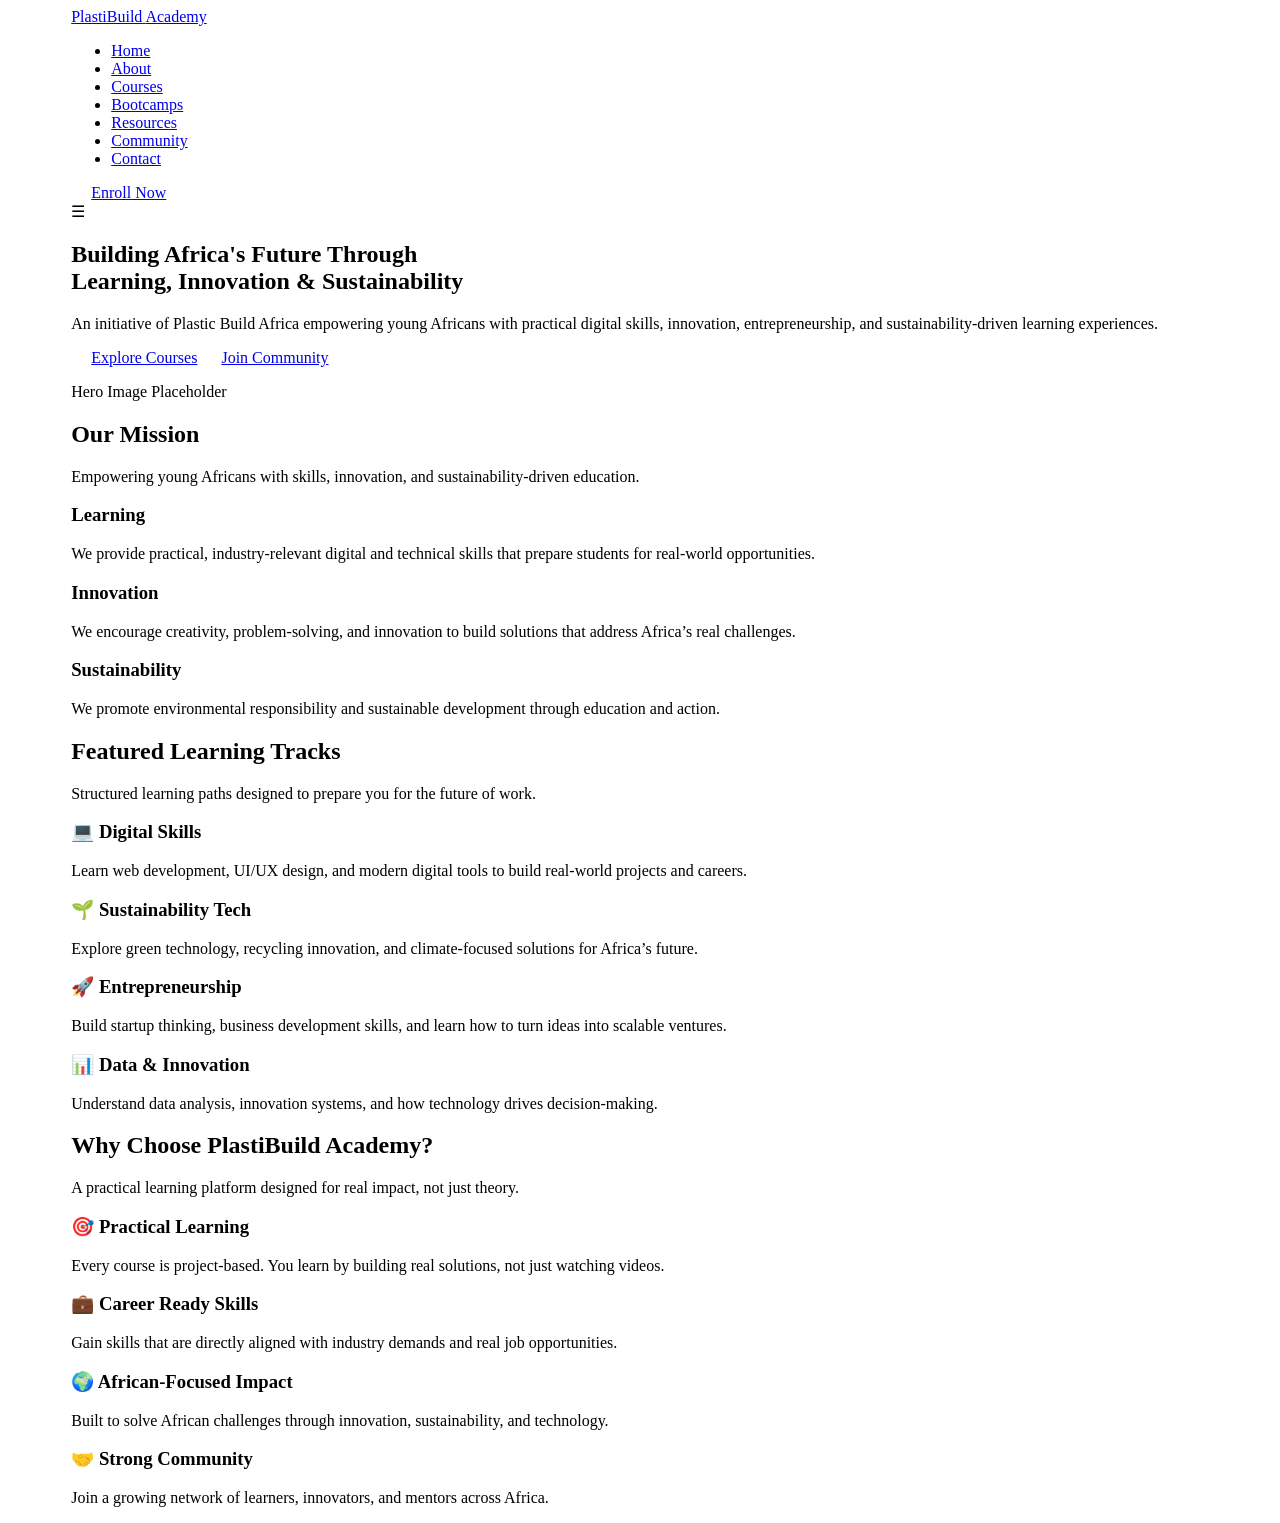
==== index.html @ 9ad03522 "Update index.html" ====
<!DOCTYPE html>
<html lang="en">
<head>
    <meta charset="UTF-8">
    <meta name="viewport" content="width=device-width, initial-scale=1.0">
    <title>PlastiBuild Academy | Building Africa's Future</title>

    <!-- Google Font -->
    <link href="https://fonts.googleapis.com/css2?family=Poppins:wght@300;400;500;600;700;800&display=swap" rel="stylesheet">

    <!-- CSS -->
    <link rel="stylesheet" href="css/style.css">
</head>

<body>

    <!-- ================= NAVBAR ================= -->

    <header class="header">

        <nav class="navbar container">

            <a href="index.html" class="logo">
                <span class="logo-green">PlastiBuild</span>
                <span class="logo-dark">Academy</span>
            </a>

            <ul class="nav-links">

                <li><a href="index.html" class="active">Home</a></li>

                <li><a href="about.html">About</a></li>

                <li><a href="courses.html">Courses</a></li>

                <li><a href="bootcamps.html">Bootcamps</a></li>

                <li><a href="resources.html">Resources</a></li>

                <li><a href="community.html">Community</a></li>

                <li><a href="contact.html">Contact</a></li>

            </ul>

            <a href="#" class="btn">Enroll Now</a>

            <!-- Mobile Menu Button -->
            <div class="menu-toggle">
                ☰
            </div>

        </nav>

    </header>

    <!-- Hero section will come next -->
<!-- ================= HERO SECTION ================= -->

<section class="hero">

    <div class="container hero-content">

        <div class="hero-text">

            <h1>
                Building Africa's Future Through<br>
                Learning, Innovation & Sustainability
            </h1>

            <p>
                An initiative of Plastic Build Africa empowering young Africans with
                practical digital skills, innovation, entrepreneurship, and
                sustainability-driven learning experiences.
            </p>

            <div class="hero-buttons">
                <a href="courses.html" class="btn">Explore Courses</a>
                <a href="community.html" class="btn-outline">Join Community</a>
            </div>

        </div>

        <div class="hero-image">
            <div class="image-box">
                <p>Hero Image Placeholder</p>
            </div>
        </div>

    </div>

</section>

<!-- ================= MISSION SECTION ================= -->

<section class="mission">

    <div class="container">

        <h2 class="section-title">Our Mission</h2>

        <p class="section-subtitle">
            Empowering young Africans with skills, innovation, and sustainability-driven education.
        </p>

        <div class="mission-grid">

            <div class="mission-card">
                <h3>Learning</h3>
                <p>
                    We provide practical, industry-relevant digital and technical skills
                    that prepare students for real-world opportunities.
                </p>
            </div>

            <div class="mission-card">
                <h3>Innovation</h3>
                <p>
                    We encourage creativity, problem-solving, and innovation to build
                    solutions that address Africa’s real challenges.
                </p>
            </div>

            <div class="mission-card">
                <h3>Sustainability</h3>
                <p>
                    We promote environmental responsibility and sustainable development
                    through education and action.
                </p>
            </div>

        </div>

    </div>

        </section>

    
<!-- ================= FEATURED LEARNING TRACKS ================= -->

<section class="tracks">

    <div class="container">

        <h2 class="section-title">Featured Learning Tracks</h2>

        <p class="section-subtitle">
            Structured learning paths designed to prepare you for the future of work.
        </p>

        <div class="track-grid">

            <div class="track-card">
                <h3>💻 Digital Skills</h3>
                <p>
                    Learn web development, UI/UX design, and modern digital tools
                    to build real-world projects and careers.
                </p>
            </div>

            <div class="track-card">
                <h3>🌱 Sustainability Tech</h3>
                <p>
                    Explore green technology, recycling innovation, and climate-focused
                    solutions for Africa’s future.
                </p>
            </div>

            <div class="track-card">
                <h3>🚀 Entrepreneurship</h3>
                <p>
                    Build startup thinking, business development skills, and learn how
                    to turn ideas into scalable ventures.
                </p>
            </div>

            <div class="track-card">
                <h3>📊 Data & Innovation</h3>
                <p>
                    Understand data analysis, innovation systems, and how technology
                    drives decision-making.
                </p>
            </div>

        </div>

    </div>

</section>


    <!-- ================= WHY CHOOSE US ================= -->

<section class="why">

    <div class="container">

        <h2 class="section-title">Why Choose PlastiBuild Academy?</h2>

        <p class="section-subtitle">
            A practical learning platform designed for real impact, not just theory.
        </p>

        <div class="why-grid">

            <div class="why-card">
                <h3>🎯 Practical Learning</h3>
                <p>
                    Every course is project-based. You learn by building real solutions,
                    not just watching videos.
                </p>
            </div>

            <div class="why-card">
                <h3>💼 Career Ready Skills</h3>
                <p>
                    Gain skills that are directly aligned with industry demands and
                    real job opportunities.
                </p>
            </div>

            <div class="why-card">
                <h3>🌍 African-Focused Impact</h3>
                <p>
                    Built to solve African challenges through innovation, sustainability,
                    and technology.
                </p>
            </div>

            <div class="why-card">
                <h3>🤝 Strong Community</h3>
                <p>
                    Join a growing network of learners, innovators, and mentors across
                    Africa.
                </p>
            </div>

        </div>

    </div>

</section>

    
    
    <script src="js/script.js"></script>

</body>
</html>
---- css/style.css ----
.container {
  width: 90%;
  max-width: 1200px;
  margin: auto;
}

.section {
  padding: var(--space-8) 0;
}

.text-center {
  text-align: center;
}

/* Buttons Base */
.btn {
  padding: 12px 20px;
  border-radius: var(--radius-md);
  border: none;
  cursor: pointer;
  transition: var(--transition-normal);
  font-weight: 500;
}

.btn-primary {
  background: var(--primary-blue);
  color: var(--white);
}

.btn-primary:hover {
  opacity: 0.9;
}

.btn-secondary {
  background: var(--white);
  border: 1px solid var(--primary-blue);
  color: var(--primary-blue);
}

.btn-green {
  background: var(--eco-green);
  color: var(--white);
}

.card {
  background: var(--white);
  border-radius: var(--radius-md);
  box-shadow: var(--shadow-sm);
  padding: var(--space-5);
  }
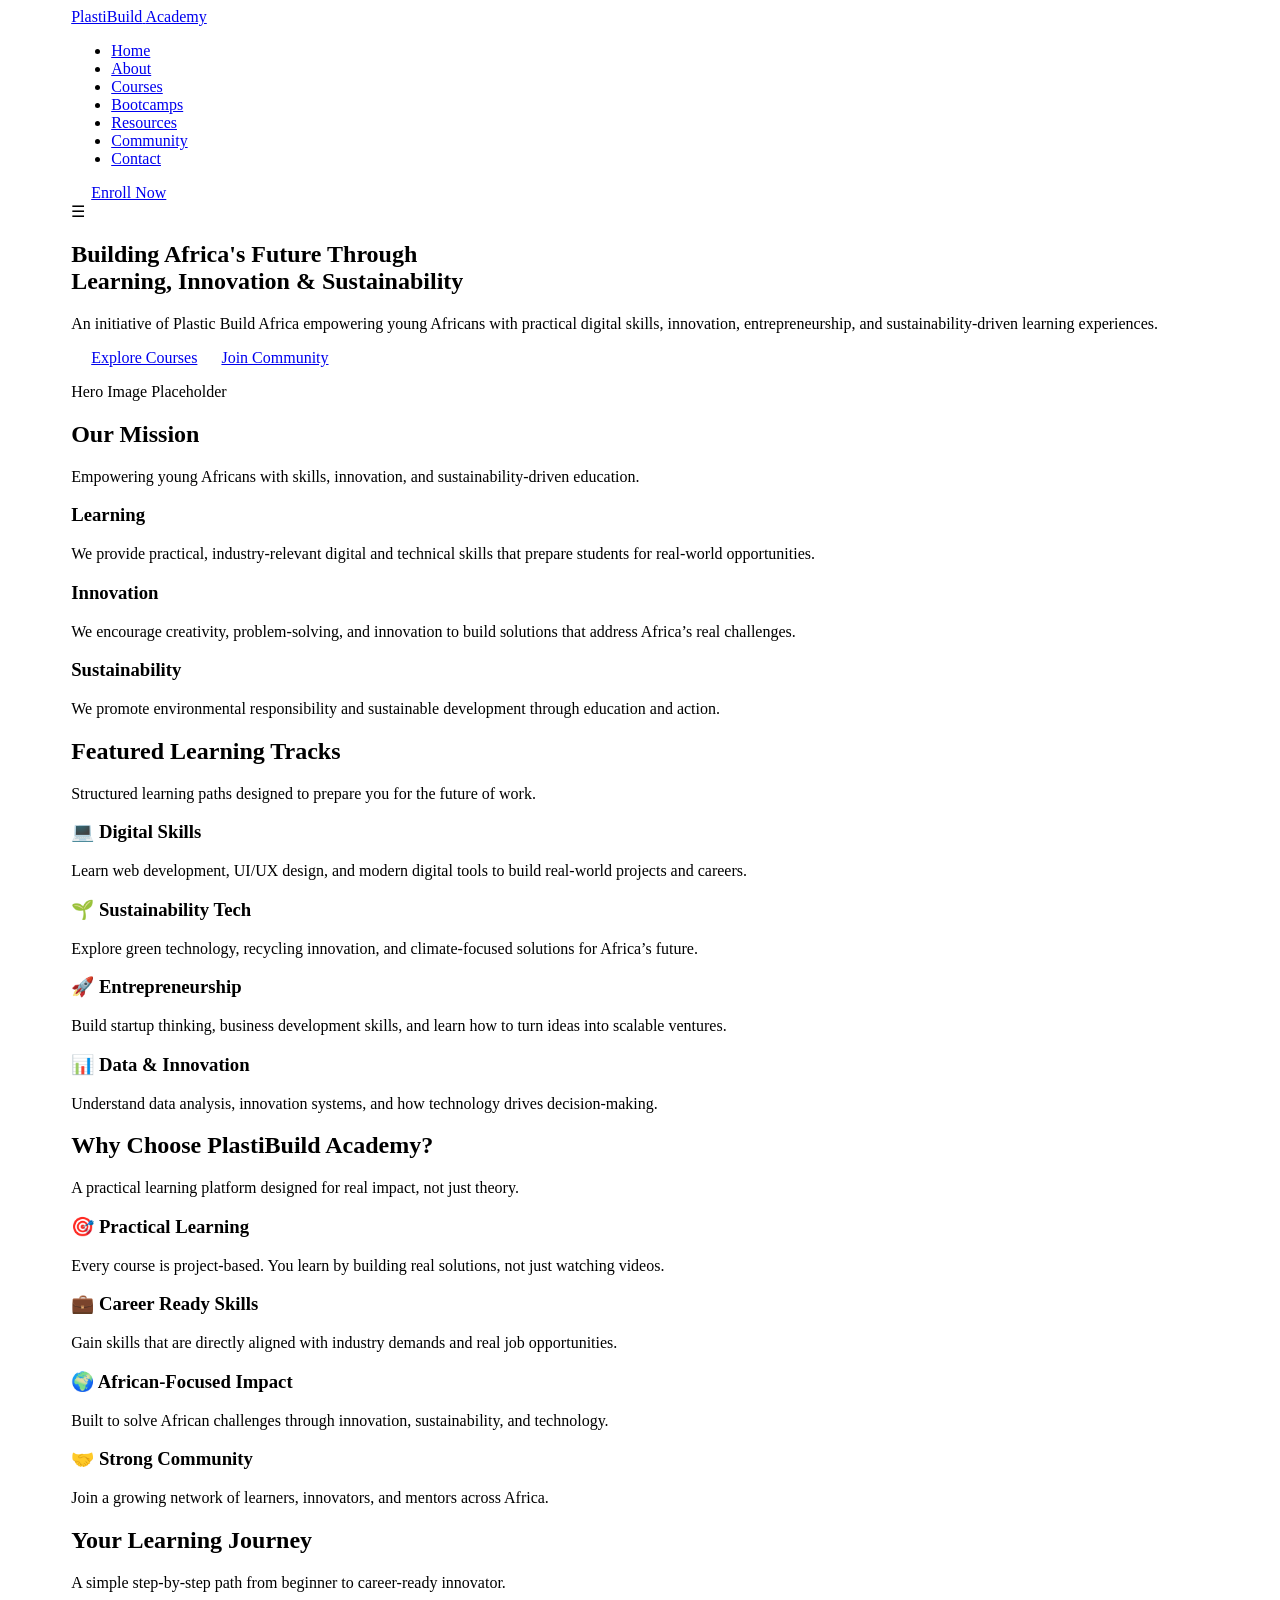
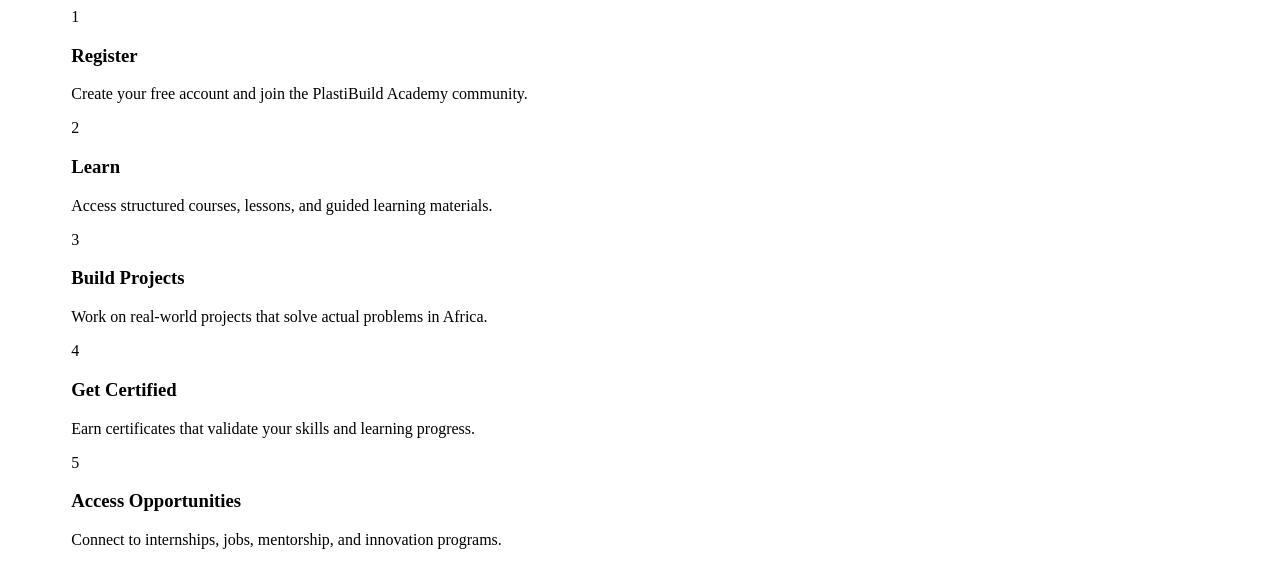
==== commit 26475e48: "Add learning journey section to index.html Added a new section detailing the learning journey with s" ====
--- a/index.html
+++ b/index.html
@@ -242,7 +242,59 @@
 
 </section>
 
+<!-- ================= LEARNING JOURNEY ================= -->
+
+<section class="journey">
+
+    <div class="container">
+
+        <h2 class="section-title">Your Learning Journey</h2>
+
+        <p class="section-subtitle">
+            A simple step-by-step path from beginner to career-ready innovator.
+        </p>
+
+        <div class="journey-grid">
+
+            <div class="journey-step">
+                <div class="step-number">1</div>
+                <h3>Register</h3>
+                <p>Create your free account and join the PlastiBuild Academy community.</p>
+            </div>
+
+            <div class="journey-step">
+                <div class="step-number">2</div>
+                <h3>Learn</h3>
+                <p>Access structured courses, lessons, and guided learning materials.</p>
+            </div>
+
+            <div class="journey-step">
+                <div class="step-number">3</div>
+                <h3>Build Projects</h3>
+                <p>Work on real-world projects that solve actual problems in Africa.</p>
+            </div>
+
+            <div class="journey-step">
+                <div class="step-number">4</div>
+                <h3>Get Certified</h3>
+                <p>Earn certificates that validate your skills and learning progress.</p>
+            </div>
+
+            <div class="journey-step">
+                <div class="step-number">5</div>
+                <h3>Access Opportunities</h3>
+                <p>Connect to internships, jobs, mentorship, and innovation programs.</p>
+            </div>
+
+        </div>
+
+    </div>
+
+</section>
+
+
     
+
     
     <script src="js/script.js"></script>
 
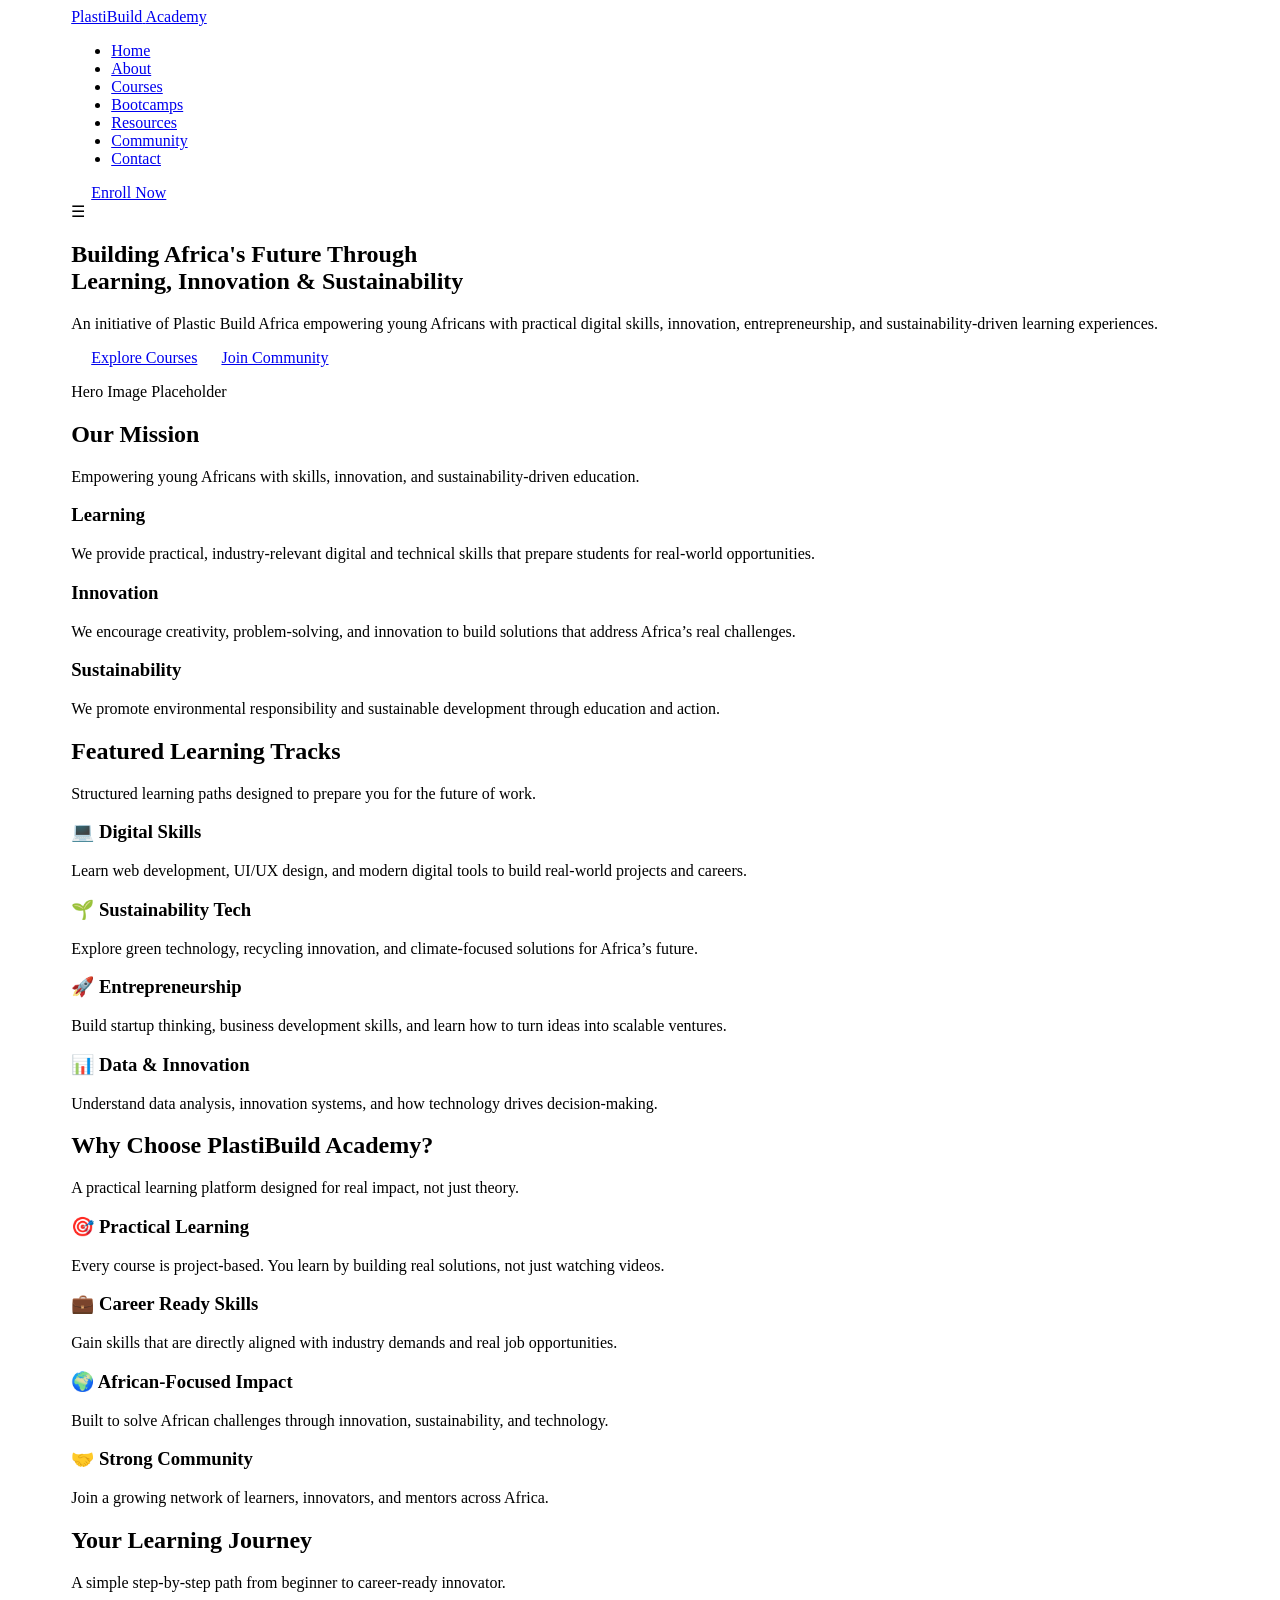
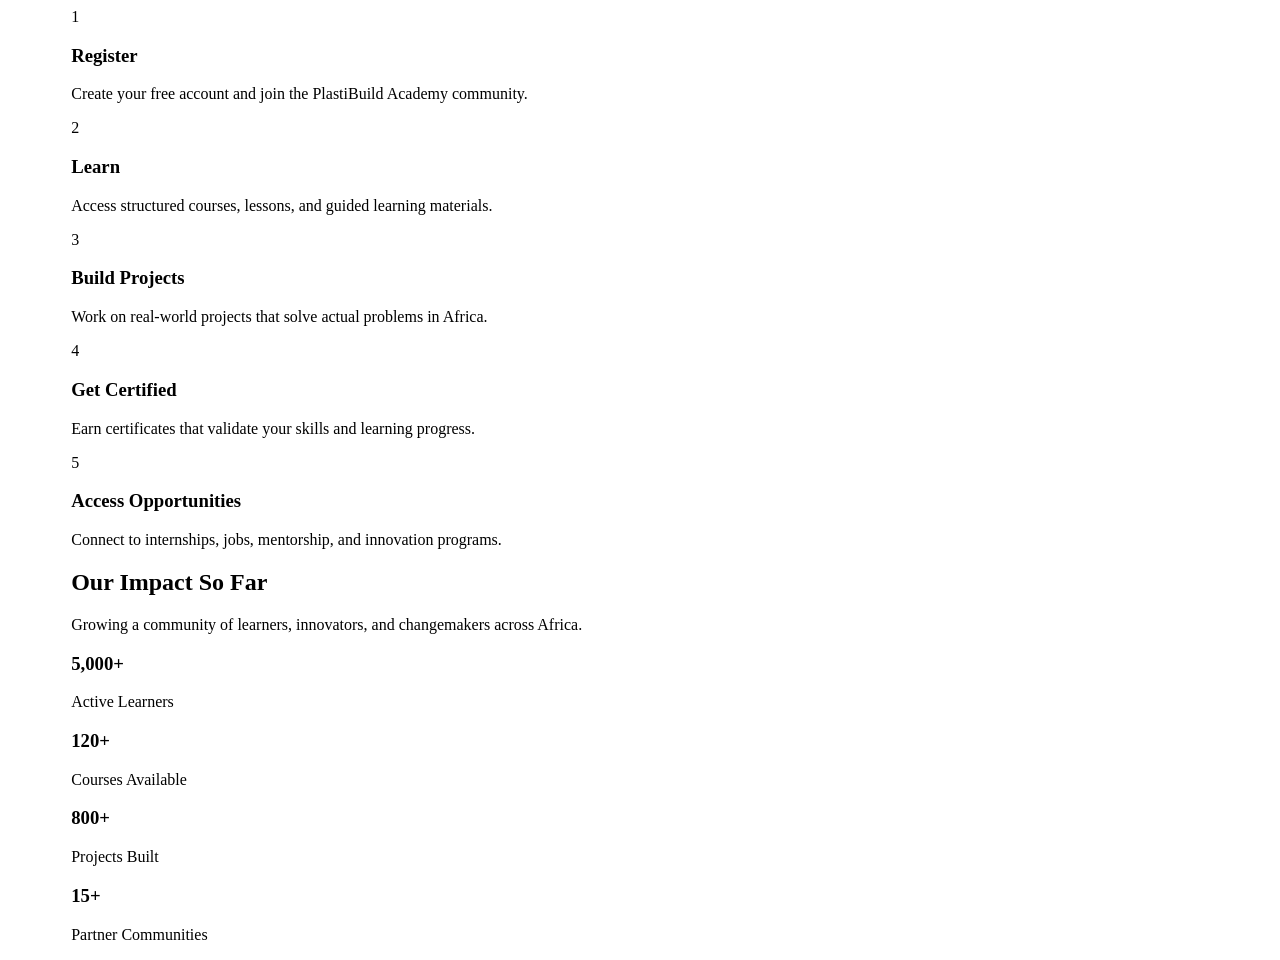
==== commit 3a12e9e3: "Add impact statistics section to index.html Added impact statistics section with key metrics." ====
--- a/index.html
+++ b/index.html
@@ -292,7 +292,48 @@
 
 </section>
 
-
+<!-- ================= IMPACT STATISTICS ================= -->
+
+<section class="stats">
+
+    <div class="container">
+
+        <h2 class="section-title">Our Impact So Far</h2>
+
+        <p class="section-subtitle">
+            Growing a community of learners, innovators, and changemakers across Africa.
+        </p>
+
+        <div class="stats-grid">
+
+            <div class="stat-card">
+                <h3>5,000+</h3>
+                <p>Active Learners</p>
+            </div>
+
+            <div class="stat-card">
+                <h3>120+</h3>
+                <p>Courses Available</p>
+            </div>
+
+            <div class="stat-card">
+                <h3>800+</h3>
+                <p>Projects Built</p>
+            </div>
+
+            <div class="stat-card">
+                <h3>15+</h3>
+                <p>Partner Communities</p>
+            </div>
+
+        </div>
+
+    </div>
+
+</section>
+
+
+    
     
 
     
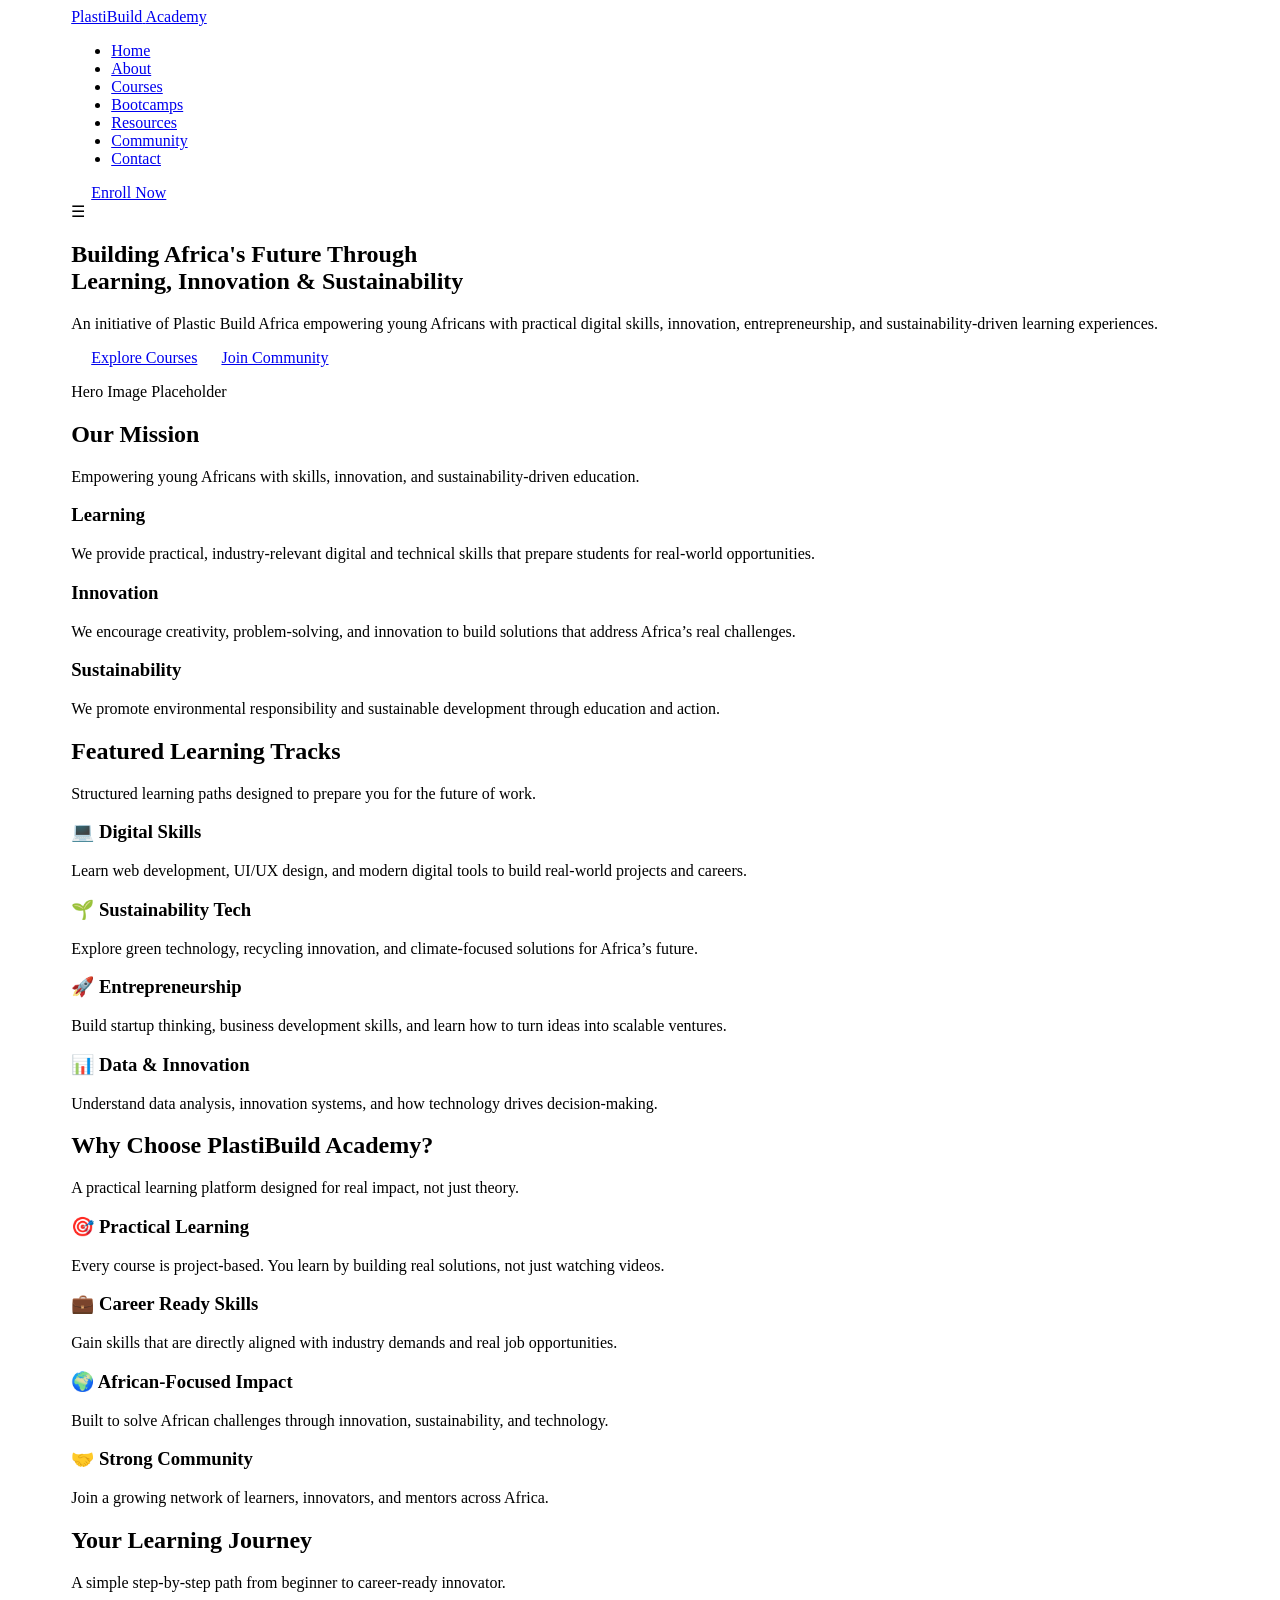
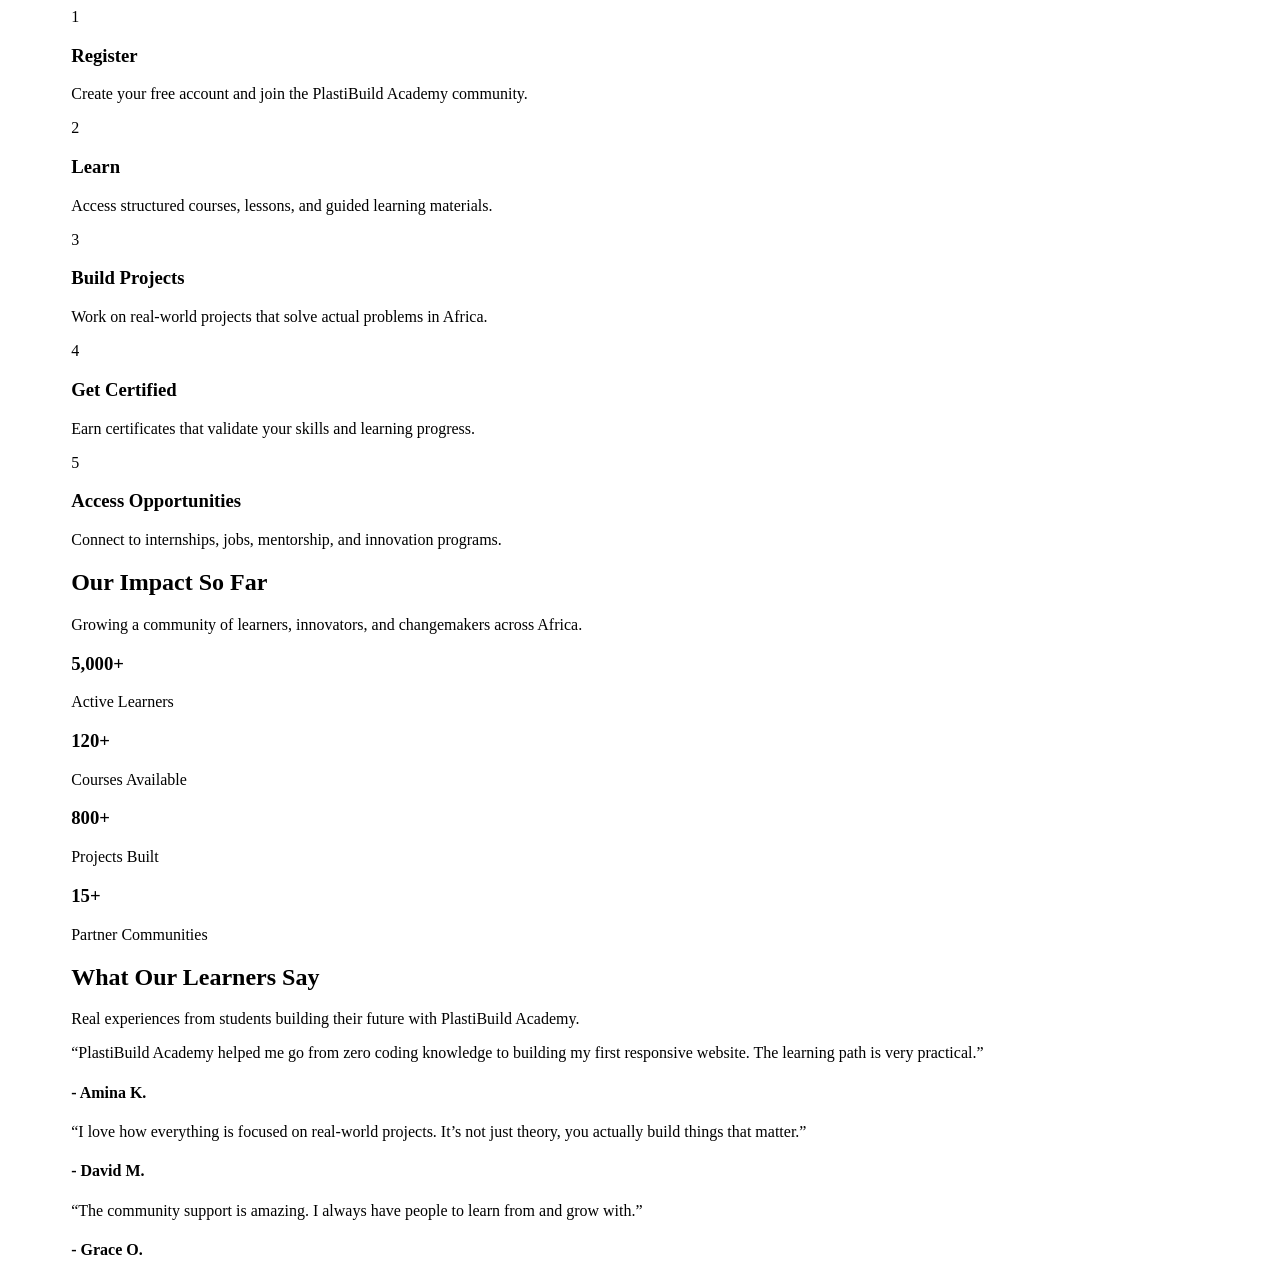
==== commit 9de3aa91: "Add testimonials section to index.html Added a testimonials section with student feedback." ====
--- a/index.html
+++ b/index.html
@@ -333,6 +333,48 @@
 </section>
 
 
+    <!-- ================= TESTIMONIALS ================= -->
+
+<section class="testimonials">
+
+    <div class="container">
+
+        <h2 class="section-title">What Our Learners Say</h2>
+
+        <p class="section-subtitle">
+            Real experiences from students building their future with PlastiBuild Academy.
+        </p>
+
+        <div class="testimonial-grid">
+
+            <div class="testimonial-card">
+                <p>
+                    “PlastiBuild Academy helped me go from zero coding knowledge to building my first
+                    responsive website. The learning path is very practical.”
+                </p>
+                <h4>- Amina K.</h4>
+            </div>
+
+            <div class="testimonial-card">
+                <p>
+                    “I love how everything is focused on real-world projects. It’s not just theory,
+                    you actually build things that matter.”
+                </p>
+                <h4>- David M.</h4>
+            </div>
+
+            <div class="testimonial-card">
+                <p>
+                    “The community support is amazing. I always have people to learn from and grow with.”
+                </p>
+                <h4>- Grace O.</h4>
+            </div>
+
+        </div>
+
+    </div>
+
+</section>
     
     
 
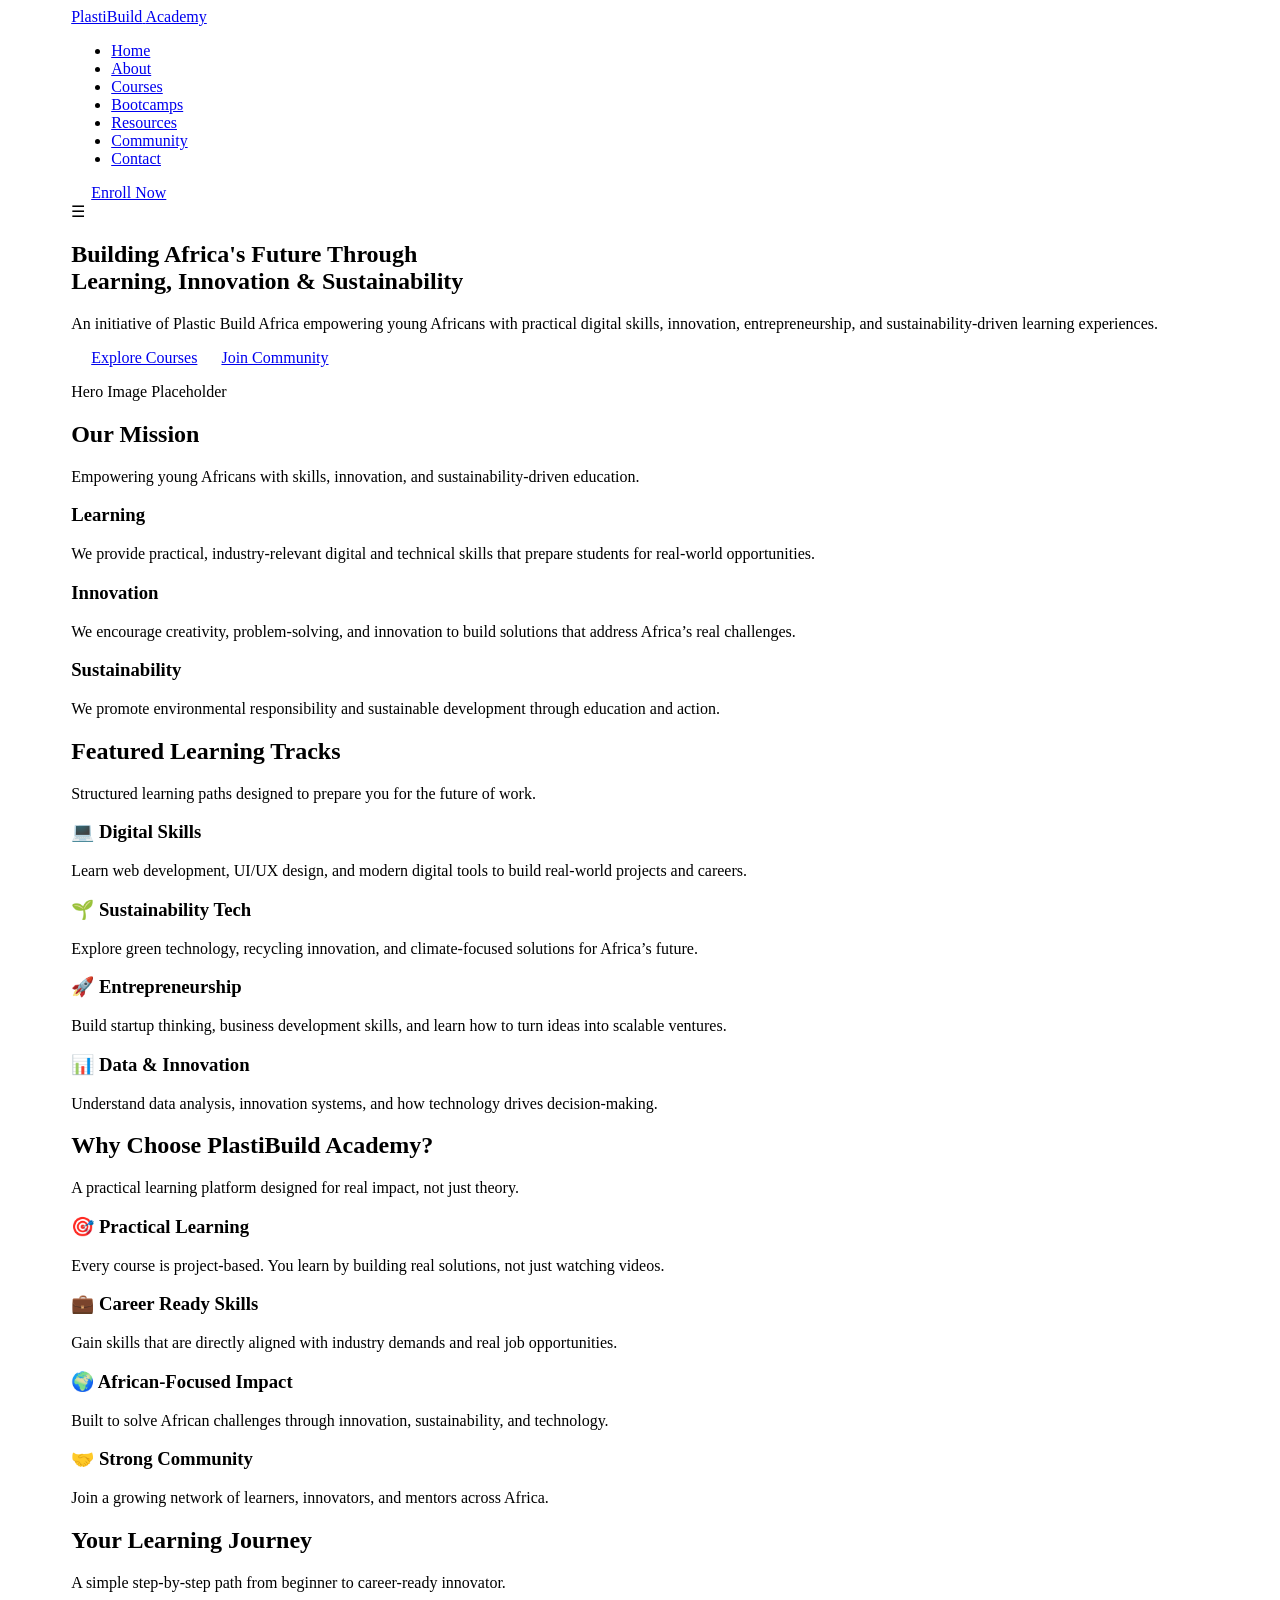
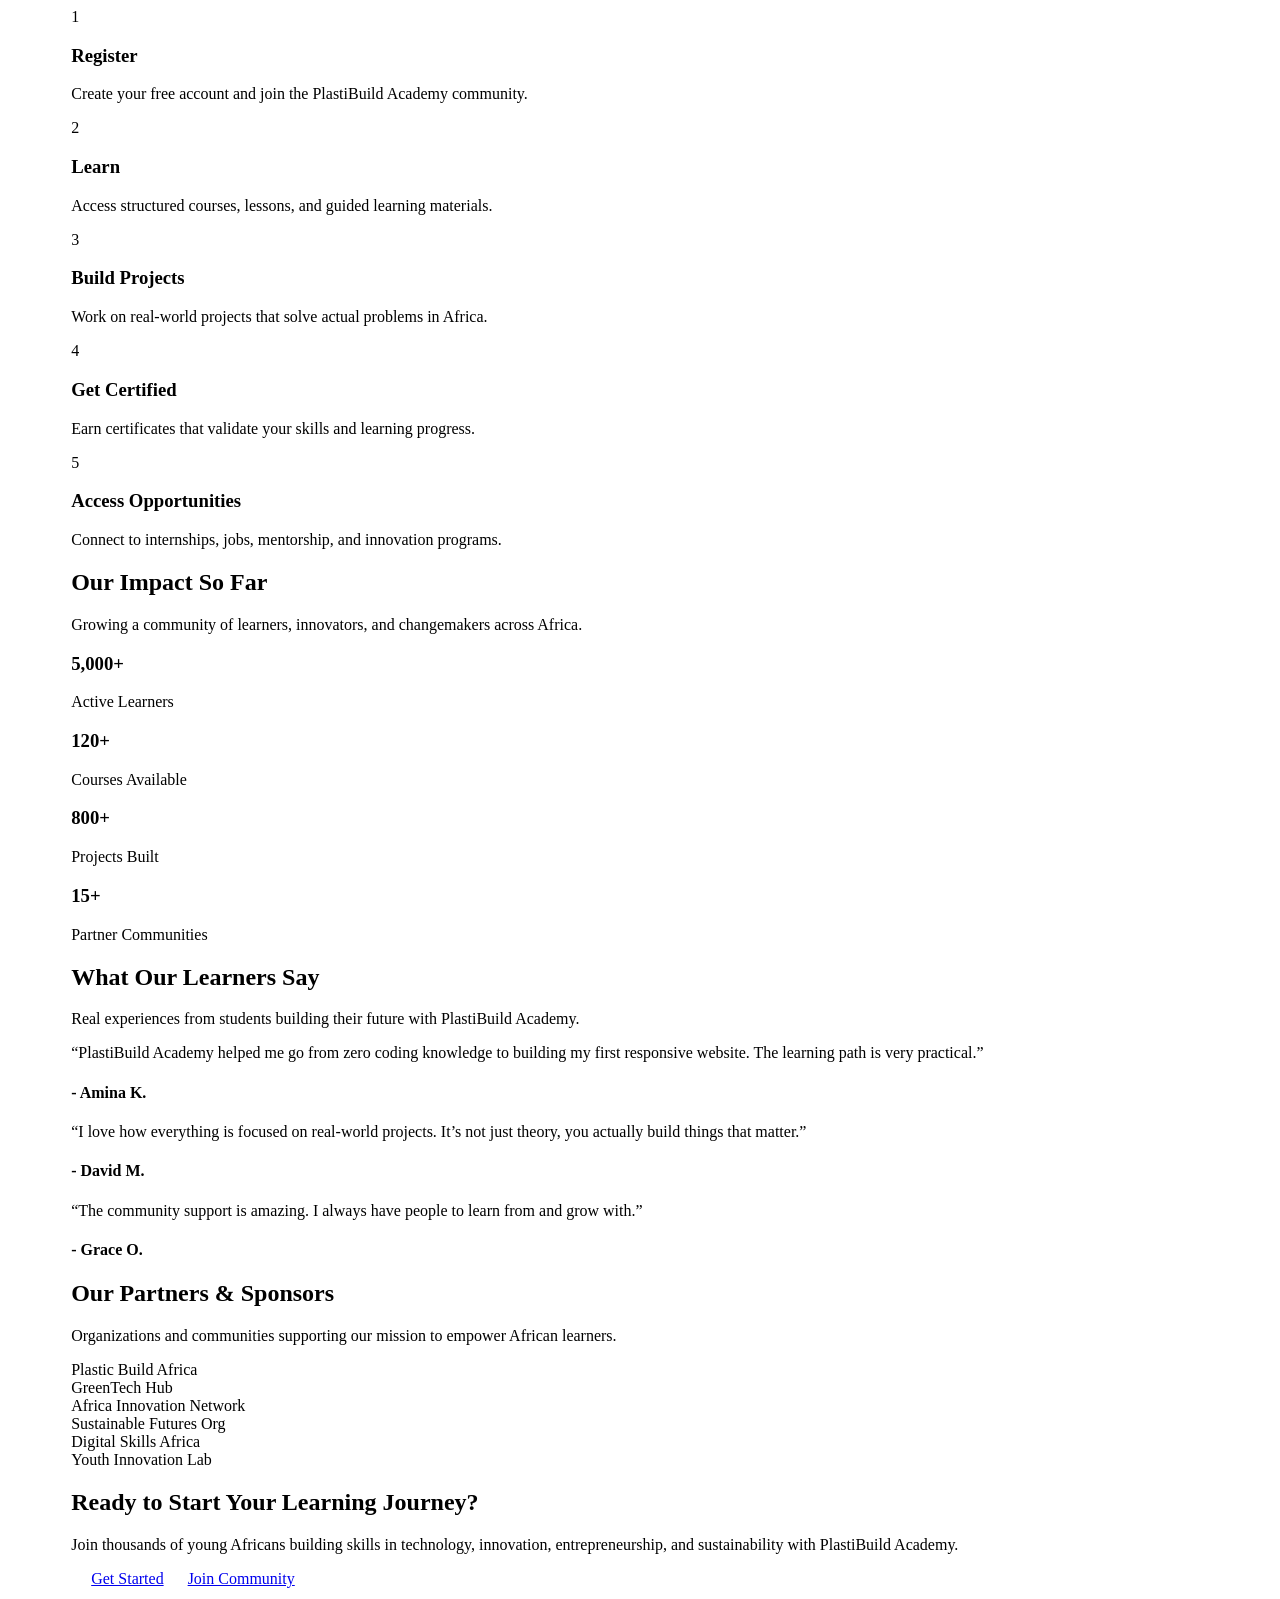
==== commit 0c6cb442: "Add partners section and call to action" ====
--- a/index.html
+++ b/index.html
@@ -376,7 +376,55 @@
 
 </section>
     
+    <!-- ================= PARTNERS ================= -->
+
+<section class="partners">
+
+    <div class="container">
+
+        <h2 class="section-title">Our Partners & Sponsors</h2>
+
+        <p class="section-subtitle">
+            Organizations and communities supporting our mission to empower African learners.
+        </p>
+
+        <div class="partner-grid">
+
+            <div class="partner-logo">Plastic Build Africa</div>
+            <div class="partner-logo">GreenTech Hub</div>
+            <div class="partner-logo">Africa Innovation Network</div>
+            <div class="partner-logo">Sustainable Futures Org</div>
+            <div class="partner-logo">Digital Skills Africa</div>
+            <div class="partner-logo">Youth Innovation Lab</div>
+
+        </div>
+
+    </div>
+
+</section>
     
+
+    <!-- ================= CALL TO ACTION ================= -->
+
+<section class="cta">
+
+    <div class="container cta-box">
+
+        <h2>Ready to Start Your Learning Journey?</h2>
+
+        <p>
+            Join thousands of young Africans building skills in technology,
+            innovation, entrepreneurship, and sustainability with PlastiBuild Academy.
+        </p>
+
+        <div class="cta-buttons">
+            <a href="courses.html" class="btn">Get Started</a>
+            <a href="community.html" class="btn-outline">Join Community</a>
+        </div>
+
+    </div>
+
+</section>
 
     
     <script src="js/script.js"></script>
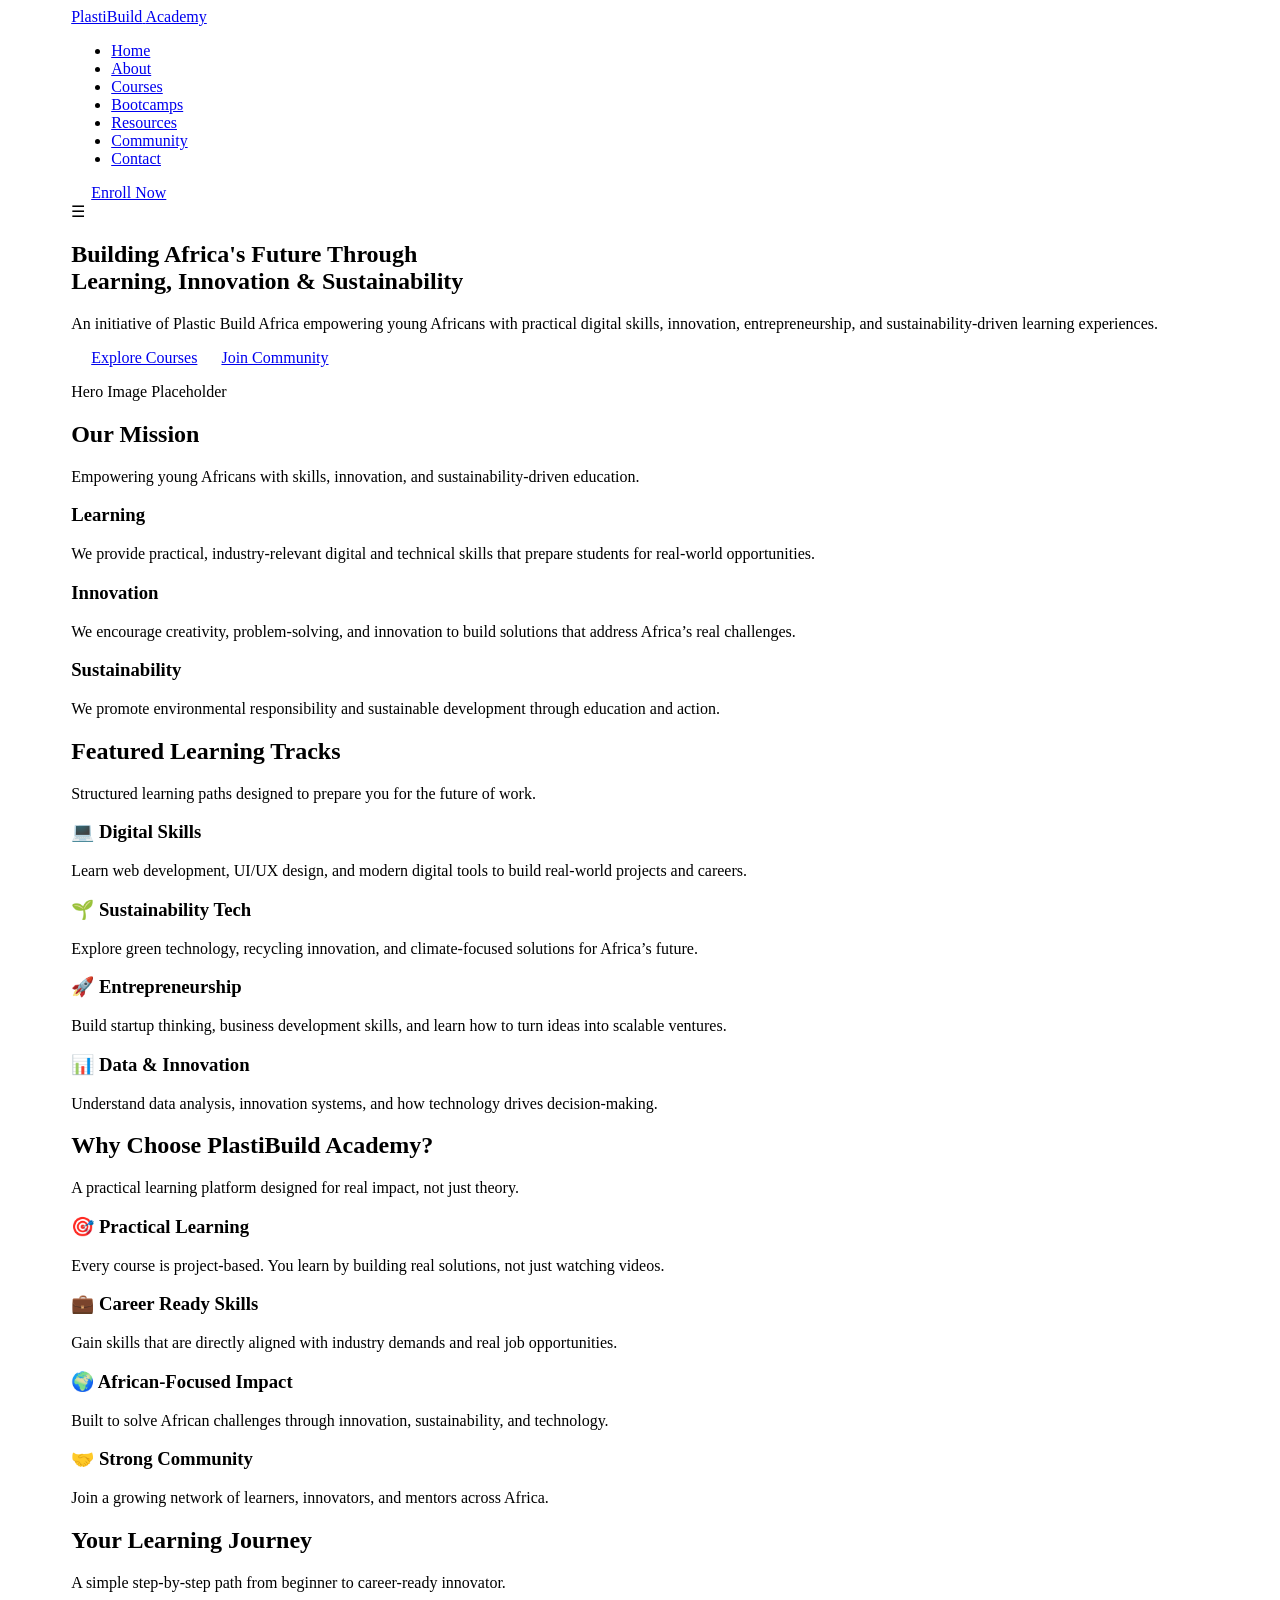
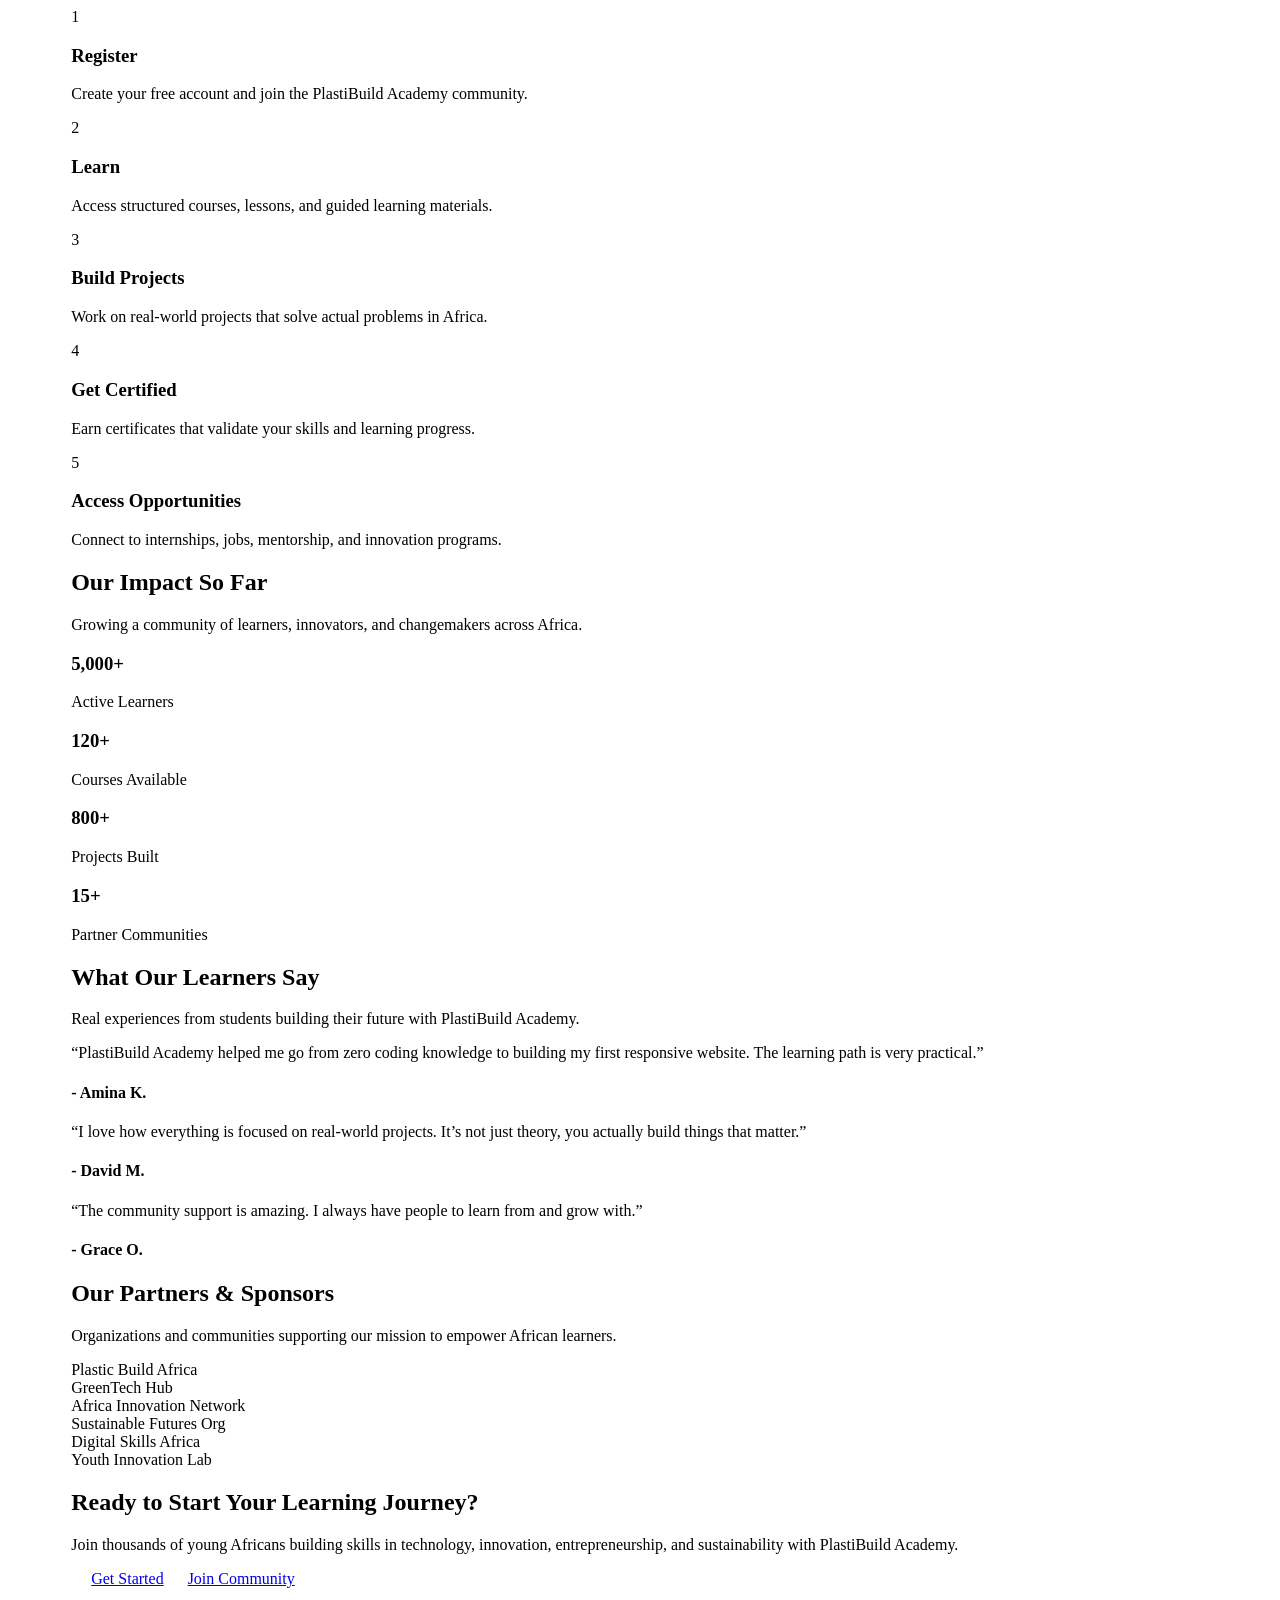
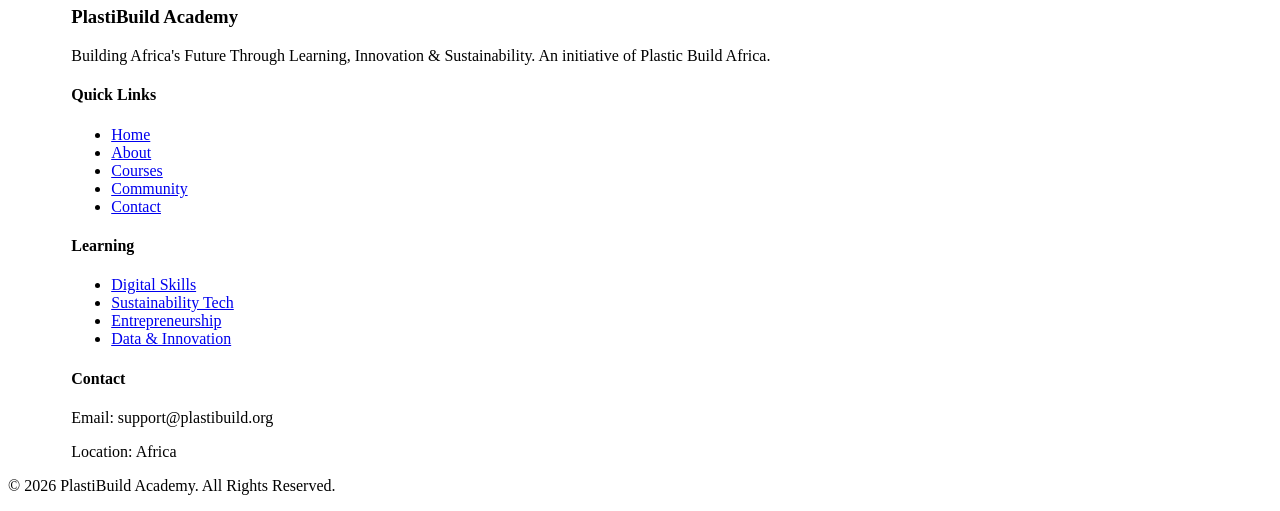
==== commit f089d3b2: "Update index.html" ====
--- a/index.html
+++ b/index.html
@@ -429,5 +429,55 @@
     
     <script src="js/script.js"></script>
 
+    <!-- ================= FOOTER ================= -->
+
+<footer class="footer">
+
+    <div class="container footer-grid">
+
+        <div class="footer-col">
+            <h3>PlastiBuild Academy</h3>
+            <p>
+                Building Africa's Future Through Learning, Innovation & Sustainability.
+                An initiative of Plastic Build Africa.
+            </p>
+        </div>
+
+        <div class="footer-col">
+            <h4>Quick Links</h4>
+            <ul>
+                <li><a href="index.html">Home</a></li>
+                <li><a href="about.html">About</a></li>
+                <li><a href="courses.html">Courses</a></li>
+                <li><a href="community.html">Community</a></li>
+                <li><a href="contact.html">Contact</a></li>
+            </ul>
+        </div>
+
+        <div class="footer-col">
+            <h4>Learning</h4>
+            <ul>
+                <li><a href="#">Digital Skills</a></li>
+                <li><a href="#">Sustainability Tech</a></li>
+                <li><a href="#">Entrepreneurship</a></li>
+                <li><a href="#">Data & Innovation</a></li>
+            </ul>
+        </div>
+
+        <div class="footer-col">
+            <h4>Contact</h4>
+            <p>Email: support@plastibuild.org</p>
+            <p>Location: Africa</p>
+        </div>
+
+    </div>
+
+    <div class="footer-bottom">
+        <p>© 2026 PlastiBuild Academy. All Rights Reserved.</p>
+    </div>
+
+                        </footer>
+    
+
 </body>
 </html>
